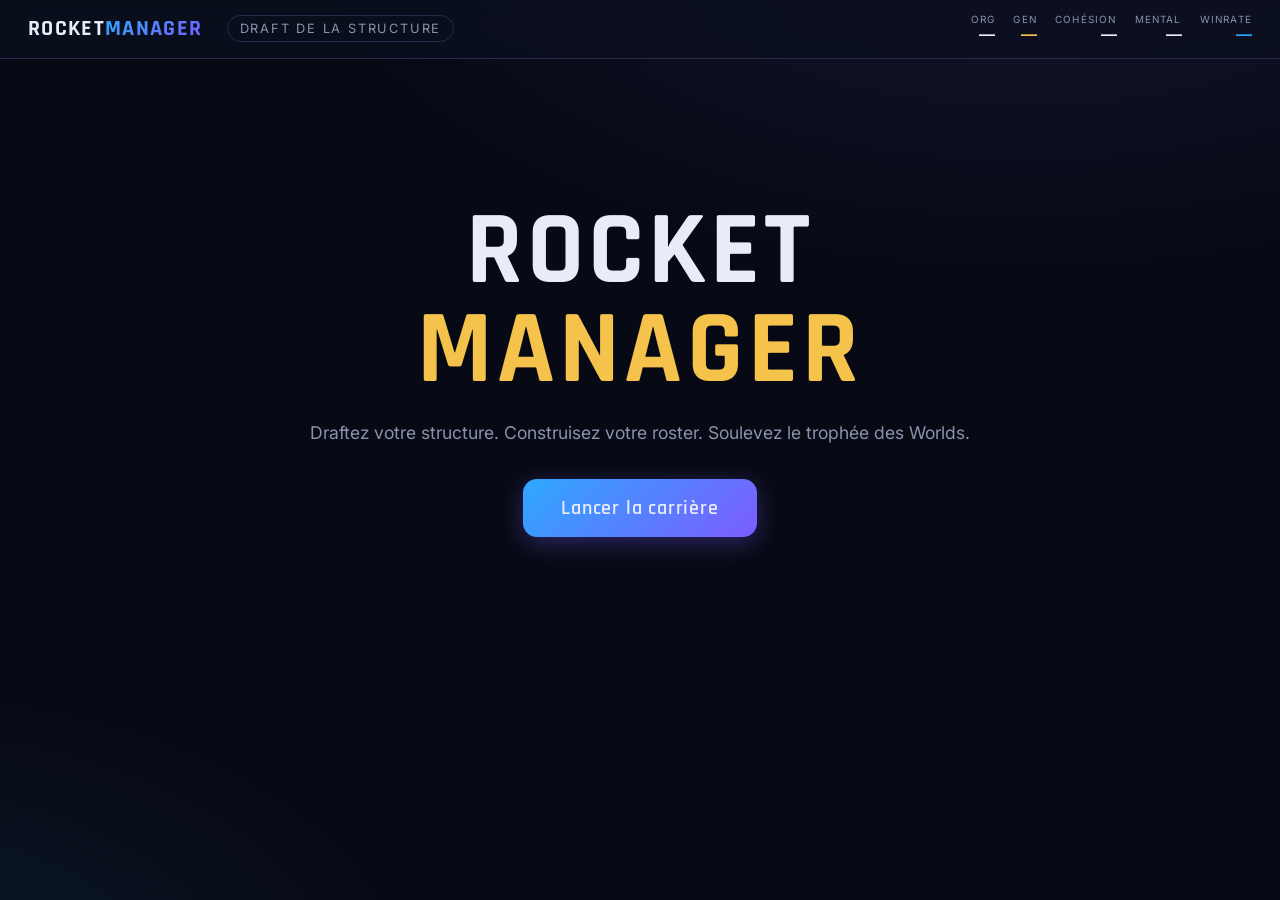
==== index.html @ 5b8aefca "Add files via upload" ====
<!DOCTYPE html>
<html lang="fr">
<head>
  <meta charset="UTF-8">
  <meta name="viewport" content="width=device-width, initial-scale=1.0">
  <title>Rocket Manager — Esport Team Builder</title>

  <!-- Polices : Rajdhani (display) + Inter (texte) -->
  <link rel="preconnect" href="https://fonts.googleapis.com">
  <link rel="preconnect" href="https://fonts.gstatic.com" crossorigin>
  <link href="https://fonts.googleapis.com/css2?family=Rajdhani:wght@500;600;700&family=Inter:wght@400;500;600&display=swap" rel="stylesheet">

  <link rel="stylesheet" href="style.css">
</head>
<body>

  <!-- ===================== HEADER / HUD ===================== -->
  <header class="topbar">
    <div class="brand">
      <span class="brand-rocket">ROCKET</span><span class="brand-manager">MANAGER</span>
    </div>
    <div class="phase-indicator" id="phaseIndicator">Draft de la structure</div>
    <div class="hud" id="hud" hidden>
      <div class="hud-item"><span class="hud-label">ORG</span><span id="hudOrg">—</span></div>
      <div class="hud-item"><span class="hud-label">GEN</span><span id="hudGen" class="gold">—</span></div>
      <div class="hud-item"><span class="hud-label">COHÉSION</span><span id="hudCoh">—</span></div>
      <div class="hud-item"><span class="hud-label">MENTAL</span><span id="hudMental">—</span></div>
      <div class="hud-item"><span class="hud-label">WINRATE</span><span id="hudWr" class="blue">—</span></div>
    </div>
  </header>

  <main id="app">

    <!-- ===================== ÉCRAN TITRE ===================== -->
    <section class="screen active" id="screen-title">
      <div class="title-hero">
        <h1 class="mega-title"><span>ROCKET</span><span class="gold">MANAGER</span></h1>
        <p class="subtitle">Draftez votre structure. Construisez votre roster. Soulevez le trophée des Worlds.</p>
        <button class="btn btn-primary btn-xl" id="btnStart">Lancer la carrière</button>
      </div>
    </section>

    <!-- ===================== PHASE 1 : DRAFT ORG ===================== -->
    <section class="screen" id="screen-org">
      <h2 class="screen-title">Phase 1 — <span class="gold">Tirage de la structure</span></h2>
      <p class="screen-sub">La roulette décide de votre destin. <span id="orgRerollsLabel">3 rerolls</span> disponibles.</p>

      <div class="roulette-wrap">
        <div class="roulette-marker"></div>
        <div class="roulette-viewport" id="orgViewport">
          <div class="roulette-strip" id="orgStrip"></div>
        </div>
        <div class="roulette-fade left"></div>
        <div class="roulette-fade right"></div>
      </div>

      <div class="org-result card" id="orgResult" hidden>
        <div class="org-result-logo" id="orgResultLogo"></div>
        <div>
          <div class="org-result-name" id="orgResultName"></div>
          <div class="org-result-region" id="orgResultRegion"></div>
        </div>
      </div>

      <div class="actions">
        <button class="btn btn-primary" id="btnOrgSpin">Lancer la roulette</button>
        <button class="btn btn-ghost" id="btnOrgReroll" hidden>Reroll <span class="pill" id="orgRerollPill">3</span></button>
        <button class="btn btn-gold" id="btnOrgAccept" hidden>Accepter la structure</button>
      </div>
    </section>

    <!-- ===================== PHASE 2 : DRAFT ROSTER ===================== -->
    <section class="screen" id="screen-roster">
      <h2 class="screen-title">Phase 2 — <span class="gold">Draft du roster</span></h2>
      <p class="screen-sub" id="rosterSub">Tirez vos 3 joueurs puis votre coach.</p>

      <div class="roster-grid" id="rosterGrid">
        <!-- 3 slots joueurs + 1 slot coach injectés par JS -->
      </div>

      <div class="slot-machine-wrap card" id="slotWrap" hidden>
        <div class="slot-title" id="slotTitle">Sélection des joueurs</div>
        <div class="slot-viewport">
          <div class="slot-marker"></div>
          <div class="slot-strip" id="slotStrip"></div>
        </div>
      </div>

      <div class="actions" id="rosterActions"></div>
    </section>

    <!-- ===================== PHASE 3 : PREVIEW & TACTIQUES ===================== -->
    <section class="screen" id="screen-preview">
      <h2 class="screen-title">Phase 3 — <span class="gold">Preview & tactiques</span></h2>

      <div class="preview-layout">
        <div class="preview-team card" id="previewTeam"></div>

        <div class="preview-side">
          <div class="card stat-card">
            <div class="stat-row"><span>Note générale (GEN)</span><strong id="pvGen" class="gold big">—</strong></div>
            <div class="stat-row"><span>Cohésion</span><strong id="pvCohesion">—</strong></div>
            <div class="stat-row"><span>Mental d'équipe</span><strong id="pvMental">—</strong></div>
            <div class="stat-row"><span>Difficulté région</span><strong id="pvRegionDiff">—</strong></div>
            <div class="stat-row total"><span>Winrate estimé</span><strong id="pvWinrate" class="blue big">—</strong></div>
          </div>

          <div class="card">
            <h3 class="card-title">Tactique globale</h3>
            <div class="tactic-list" id="tacticList"></div>
          </div>

          <button class="btn btn-gold btn-block" id="btnPreviewNext">Lancer le Winter Split</button>
        </div>
      </div>
    </section>

    <!-- ===================== PHASE 4 : SAISON ===================== -->
    <section class="screen" id="screen-season">
      <h2 class="screen-title" id="seasonTitle">Winter Split</h2>
      <p class="screen-sub">Points cumulés : <strong class="gold" id="seasonPoints">0</strong></p>
      <div class="season-grid" id="seasonGrid"></div>
      <div class="actions"><button class="btn btn-gold" id="btnSeasonNext" hidden>Continuer</button></div>
    </section>

    <!-- ===================== MERCATO ===================== -->
    <section class="screen" id="screen-mercato">
      <h2 class="screen-title">Mercato — <span class="gold">Intersaison</span></h2>
      <div class="card mercato-card">
        <p id="mercatoText">…</p>
        <div class="actions" id="mercatoActions"></div>
      </div>
    </section>

    <!-- ===================== QUALIFICATION WORLDS ===================== -->
    <section class="screen" id="screen-quali">
      <h2 class="screen-title">Qualification — <span class="gold">Worlds Championship</span></h2>
      <div class="card quali-card">
        <div class="stat-row"><span>Points de la saison</span><strong class="gold big" id="qualiPoints">—</strong></div>
        <div class="quali-verdict" id="qualiVerdict"></div>
        <div class="actions" id="qualiActions"></div>
      </div>
    </section>

    <!-- ===================== PHASE 5 : WORLDS (SUISSE + BRACKET) ===================== -->
    <section class="screen" id="screen-worlds">
      <h2 class="screen-title">Worlds — <span class="gold" id="worldsStageTitle">Phase Suisse</span></h2>
      <p class="screen-sub" id="worldsSub">3 victoires pour se qualifier, 3 défaites = élimination.</p>
      <div class="swiss-record" id="swissRecord" hidden><span class="green" id="swissW">0</span>–<span class="red" id="swissL">0</span></div>
      <div class="match-list" id="worldsMatches"></div>
      <div class="actions"><button class="btn btn-gold" id="btnWorldsNext" hidden>Continuer</button></div>
    </section>

    <!-- ===================== GRANDE FINALE (MOTEUR 2D) ===================== -->
    <section class="screen" id="screen-final">
      <h2 class="screen-title gold">GRANDE FINALE — BO7</h2>
      <div class="final-layout">
        <div class="final-side">
          <div class="final-team us">
            <div class="final-team-name" id="finalUsName">—</div>
            <div class="final-score" id="finalUsScore">0</div>
          </div>
          <div class="final-vs">VS</div>
          <div class="final-team them">
            <div class="final-team-name" id="finalThemName">—</div>
            <div class="final-score" id="finalThemScore">0</div>
          </div>
          <div class="final-log" id="finalLog"></div>
          <div class="actions final-actions" id="finalActions"></div>
        </div>

        <!-- Moteur 2D : terrain vertical + balle + 2 voitures -->
        <div class="pitch" id="pitch">
          <img class="pitch-bg" src="assets/field.png" alt="Terrain">
          <img class="car car2" id="car2" src="assets/Car2.png" alt="Adversaire">
          <img class="ball" id="ball" src="assets/Ball.png" alt="Balle">
          <img class="car car1" id="car1" src="assets/Car1.png" alt="Votre équipe">
          <div class="goal-flash" id="goalFlash"></div>
          <div class="game-banner" id="gameBanner" hidden></div>
          <div class="scorer-banner" id="scorerBanner" hidden>
            <div class="scorer-label">BUUUUT !</div>
            <div class="scorer-name" id="scorerName"></div>
          </div>
        </div>
      </div>
    </section>

    <!-- ===================== FIN (TROPHÉE / DÉFAITE) ===================== -->
    <section class="screen" id="screen-end">
      <div class="end-wrap" id="endWrap">
        <div class="trophy-scene" id="trophyScene" hidden>
          <div class="trophy-glow"></div>
          <img src="assets/Trophy.jpg" class="trophy-img" alt="Trophée des Worlds">
          <div class="confetti" id="confetti"></div>
        </div>
        <h2 class="end-title" id="endTitle">—</h2>
        <p class="end-text" id="endText"></p>
        <p class="goat-text" id="goatText" hidden>MonkeyMoon est vraiment le GOAT de ce jeu.</p>
        <button class="btn btn-primary btn-xl" id="btnReplay">Rejouer</button>
      </div>
    </section>

  </main>

  <!-- Audio local (le son de but a été retiré : buts en animation seule) -->
  <audio id="sfxVictory" src="assets/victory_3.mp3" preload="auto"></audio>

  <script src="data.js"></script>
  <script src="game.js"></script>
</body>
</html>
---- style.css ----
/* ============================================================
   ROCKET MANAGER — style.css
   Dark mode profond · accents bleu / violet / doré
   Display : Rajdhani · Texte : Inter
   ============================================================ */

:root {
  --bg:        #070a14;
  --bg-2:      #0b0f1f;
  --panel:     #0e1426;
  --panel-2:   #151c33;
  --line:      #232c4a;
  --text:      #e8ecf8;
  --muted:     #8a93ad;
  --blue:      #2ea8ff;
  --violet:    #7c5cff;
  --gold:      #f5c24b;
  --green:     #3ddc84;
  --red:       #ff5470;
  --grad-main: linear-gradient(135deg, var(--blue), var(--violet));
  --radius:    14px;
  --shadow:    0 10px 40px rgba(0,0,0,.45);
}

* { box-sizing: border-box; margin: 0; padding: 0; }

html, body { height: 100%; }

body {
  background:
    radial-gradient(1200px 600px at 80% -10%, rgba(124,92,255,.12), transparent 60%),
    radial-gradient(900px 500px at -10% 110%, rgba(46,168,255,.10), transparent 60%),
    var(--bg);
  color: var(--text);
  font-family: 'Inter', system-ui, sans-serif;
  -webkit-font-smoothing: antialiased;
}

h1, h2, h3, .brand, .btn, .final-score, .slot-item, .org-card-tag {
  font-family: 'Rajdhani', sans-serif;
}

.gold   { color: var(--gold); }
.blue   { color: var(--blue); }
.green  { color: var(--green); }
.red    { color: var(--red); }
.big    { font-size: 1.6rem; }

/* ---------------- Topbar / HUD ---------------- */
.topbar {
  display: flex; align-items: center; gap: 24px;
  padding: 14px 28px;
  border-bottom: 1px solid var(--line);
  background: rgba(11,15,31,.8);
  backdrop-filter: blur(10px);
  position: sticky; top: 0; z-index: 50;
}
.brand { font-size: 1.4rem; font-weight: 700; letter-spacing: .06em; }
.brand-rocket  { color: var(--text); }
.brand-manager { background: var(--grad-main); -webkit-background-clip: text; background-clip: text; color: transparent; }
.phase-indicator {
  font-size: .8rem; text-transform: uppercase; letter-spacing: .14em;
  color: var(--muted); border: 1px solid var(--line);
  padding: 5px 12px; border-radius: 99px;
}
.hud { display: flex; gap: 18px; margin-left: auto; }
.hud-item { display: flex; flex-direction: column; align-items: flex-end; line-height: 1.15; }
.hud-label { font-size: .62rem; letter-spacing: .12em; color: var(--muted); }
.hud-item span:last-child, .hud-item > span:not(.hud-label) { font-weight: 600; }

/* ---------------- Écrans ---------------- */
#app { max-width: 1180px; margin: 0 auto; padding: 36px 24px 80px; }

.screen { display: none; animation: screenIn .45s ease both; }
.screen.active { display: block; }
@keyframes screenIn {
  from { opacity: 0; transform: translateY(14px); }
  to   { opacity: 1; transform: none; }
}

.screen-title { font-size: 2rem; font-weight: 700; letter-spacing: .03em; margin-bottom: 6px; }
.screen-sub   { color: var(--muted); margin-bottom: 28px; }

.card {
  background: linear-gradient(180deg, var(--panel-2), var(--panel));
  border: 1px solid var(--line);
  border-radius: var(--radius);
  box-shadow: var(--shadow);
  padding: 20px;
}
.card-title { font-size: 1.05rem; letter-spacing: .05em; text-transform: uppercase; color: var(--muted); margin-bottom: 12px; }

/* ---------------- Boutons ---------------- */
.btn {
  border: 1px solid var(--line);
  background: var(--panel-2);
  color: var(--text);
  font-size: 1rem; font-weight: 600; letter-spacing: .04em;
  padding: 11px 22px; border-radius: 10px; cursor: pointer;
  transition: transform .15s ease, box-shadow .15s ease, background .15s ease, opacity .15s;
}
.btn:hover:not(:disabled) { transform: translateY(-2px); }
.btn:disabled { opacity: .4; cursor: not-allowed; }
.btn-primary { background: var(--grad-main); border: none; box-shadow: 0 6px 24px rgba(124,92,255,.35); }
.btn-gold    { background: linear-gradient(135deg, #f5c24b, #e8973a); border: none; color: #1a1405; box-shadow: 0 6px 24px rgba(245,194,75,.3); }
.btn-ghost   { background: transparent; }
.btn-xl      { font-size: 1.25rem; padding: 16px 38px; border-radius: 14px; }
.btn-block   { width: 100%; }
.btn-sm      { font-size: .85rem; padding: 7px 14px; }
.pill {
  background: rgba(255,255,255,.12); border-radius: 99px;
  padding: 1px 9px; font-size: .8rem; margin-left: 6px;
}
.actions { display: flex; gap: 14px; justify-content: center; margin-top: 28px; flex-wrap: wrap; }

/* ---------------- Écran titre ---------------- */
.title-hero { text-align: center; padding: 12vh 0; }
.mega-title { font-size: clamp(3rem, 9vw, 6.5rem); font-weight: 700; letter-spacing: .04em; line-height: .95; }
.mega-title span { display: block; }
.subtitle { color: var(--muted); margin: 22px 0 36px; font-size: 1.1rem; }

/* ---------------- Roulette horizontale (orgs) ---------------- */
.roulette-wrap { position: relative; margin: 30px 0 10px; }
.roulette-viewport {
  overflow: hidden; border: 1px solid var(--line); border-radius: var(--radius);
  background: var(--bg-2); height: 190px; position: relative;
}
.roulette-strip {
  display: flex; gap: 14px; align-items: center; height: 100%; padding: 0 14px;
  will-change: transform;
}
.roulette-strip.spinning { transition: transform 4.6s cubic-bezier(.08,.82,.07,1); }

.org-card {
  flex: 0 0 150px; height: 150px;
  display: flex; flex-direction: column; align-items: center; justify-content: center; gap: 10px;
  background: var(--panel-2); border: 1px solid var(--line); border-radius: 12px;
}
.org-card img, .org-result-logo img { width: 64px; height: 64px; object-fit: contain; }
.org-card-tag {
  width: 64px; height: 64px; border-radius: 14px;
  display: flex; align-items: center; justify-content: center;
  font-size: 1.5rem; font-weight: 700; color: #fff;
  background: var(--grad-main);
}
.org-card-name { font-size: .8rem; color: var(--muted); text-align: center; padding: 0 6px; }

.roulette-marker {
  position: absolute; top: -8px; bottom: -8px; left: 50%; width: 3px; transform: translateX(-50%);
  background: var(--gold); z-index: 5; border-radius: 3px;
  box-shadow: 0 0 18px rgba(245,194,75,.8);
}
.roulette-marker::before, .roulette-marker::after {
  content: ''; position: absolute; left: 50%; transform: translateX(-50%);
  border: 8px solid transparent;
}
.roulette-marker::before { top: -6px; border-top-color: var(--gold); }
.roulette-marker::after  { bottom: -6px; border-bottom-color: var(--gold); }

.roulette-fade {
  position: absolute; top: 0; bottom: 0; width: 120px; pointer-events: none; z-index: 4;
}
.roulette-fade.left  { left: 0;  background: linear-gradient(90deg, var(--bg), transparent); }
.roulette-fade.right { right: 0; background: linear-gradient(-90deg, var(--bg), transparent); }

.org-result {
  display: flex; align-items: center; gap: 18px; margin: 22px auto 0; max-width: 460px;
  animation: popIn .4s cubic-bezier(.2,1.4,.4,1) both;
}
@keyframes popIn { from { opacity: 0; transform: scale(.85); } to { opacity: 1; transform: none; } }
.org-result-name { font-family: 'Rajdhani'; font-size: 1.5rem; font-weight: 700; }
.org-result-region { color: var(--muted); font-size: .9rem; }

/* ---------------- Machine à sous verticale (joueurs / coach) ---------------- */
.roster-grid { display: grid; grid-template-columns: repeat(4, 1fr); gap: 16px; margin-bottom: 26px; }
@media (max-width: 900px) { .roster-grid { grid-template-columns: repeat(2, 1fr); } }

.player-card {
  background: linear-gradient(180deg, var(--panel-2), var(--panel));
  border: 1px solid var(--line); border-radius: var(--radius);
  padding: 16px; min-height: 220px; display: flex; flex-direction: column; gap: 8px;
  transition: border-color .2s, box-shadow .2s;
}
.player-card.empty { align-items: center; justify-content: center; color: var(--muted); border-style: dashed; }
.player-card.filled { border-color: rgba(124,92,255,.5); }
.player-card.legend { border-color: var(--gold); box-shadow: 0 0 22px rgba(245,194,75,.18); }
.player-card.active-slot { border-color: var(--blue); box-shadow: 0 0 22px rgba(46,168,255,.3); }

.pc-name { font-family: 'Rajdhani'; font-size: 1.25rem; font-weight: 700; }
.pc-meta { font-size: .8rem; color: var(--muted); }
.pc-rating { font-family: 'Rajdhani'; font-size: 2rem; font-weight: 700; color: var(--gold); line-height: 1; }
.pc-badge {
  align-self: flex-start; font-size: .65rem; letter-spacing: .12em; text-transform: uppercase;
  padding: 3px 8px; border-radius: 99px; background: rgba(245,194,75,.15); color: var(--gold);
}
.pc-badge.y2026 { background: rgba(46,168,255,.15); color: var(--blue); }
.pc-rerolls { display: flex; gap: 8px; margin-top: auto; flex-wrap: wrap; }

.slot-machine-wrap { max-width: 440px; margin: 0 auto; }
.slot-title { text-align: center; font-family: 'Rajdhani'; font-size: 1.1rem; letter-spacing: .1em; text-transform: uppercase; color: var(--muted); margin-bottom: 12px; }
.slot-viewport {
  position: relative; height: 216px; overflow: hidden;
  border: 1px solid var(--line); border-radius: 12px; background: var(--bg-2);
}
.slot-strip { will-change: transform; }
.slot-strip.spinning { transition: transform 3.8s cubic-bezier(.1,.85,.08,1); }
.slot-item {
  height: 72px; display: flex; align-items: center; justify-content: center; gap: 12px;
  font-size: 1.35rem; font-weight: 600; border-bottom: 1px solid rgba(35,44,74,.5);
}
.slot-item .si-meta { font-size: .8rem; color: var(--muted); font-family: 'Inter'; font-weight: 400; }
.slot-marker {
  position: absolute; top: 50%; left: 0; right: 0; height: 72px; transform: translateY(-50%);
  border-top: 2px solid var(--gold); border-bottom: 2px solid var(--gold);
  background: rgba(245,194,75,.07); z-index: 3; pointer-events: none;
}
.slot-viewport::before, .slot-viewport::after {
  content: ''; position: absolute; left: 0; right: 0; height: 64px; z-index: 4; pointer-events: none;
}
.slot-viewport::before { top: 0; background: linear-gradient(180deg, var(--bg-2), transparent); }
.slot-viewport::after  { bottom: 0; background: linear-gradient(0deg, var(--bg-2), transparent); }

/* ---------------- Preview / tactiques ---------------- */
.preview-layout { display: grid; grid-template-columns: 1.4fr 1fr; gap: 22px; }
@media (max-width: 980px) { .preview-layout { grid-template-columns: 1fr; } }
.preview-team { display: flex; flex-direction: column; gap: 14px; }

.pv-player {
  display: flex; align-items: center; gap: 16px;
  background: var(--bg-2); border: 1px solid var(--line); border-radius: 12px; padding: 14px 16px;
}
.pv-player .pc-rating { font-size: 1.6rem; min-width: 52px; text-align: center; }
.pv-player-info { flex: 1; }
.role-select {
  background: var(--panel-2); color: var(--text); border: 1px solid var(--line);
  border-radius: 8px; padding: 8px 10px; font-family: 'Inter'; font-size: .9rem; cursor: pointer;
}
.pv-coach { border-left: 3px solid var(--violet); }

.stat-card .stat-row {
  display: flex; justify-content: space-between; align-items: center;
  padding: 9px 0; border-bottom: 1px solid rgba(35,44,74,.5); font-size: .95rem;
}
.stat-card .stat-row:last-child { border-bottom: none; }
.stat-row.total { border-top: 2px solid var(--line); margin-top: 4px; padding-top: 14px; }
.stars { color: var(--gold); letter-spacing: 2px; }
.stars .off { color: #36406a; }

.tactic-list { display: flex; flex-direction: column; gap: 10px; }
.tactic-option {
  text-align: left; background: var(--bg-2); border: 1px solid var(--line); border-radius: 10px;
  padding: 12px 14px; cursor: pointer; color: var(--text); font-family: 'Inter'; transition: border-color .15s, background .15s;
}
.tactic-option:hover { border-color: var(--blue); }
.tactic-option.selected { border-color: var(--gold); background: rgba(245,194,75,.07); }
.tactic-option .t-name { font-family: 'Rajdhani'; font-weight: 700; font-size: 1.05rem; }
.tactic-option .t-desc { font-size: .8rem; color: var(--muted); margin-top: 2px; }

/* ---------------- Saison ---------------- */
.season-grid { display: grid; grid-template-columns: repeat(2, 1fr); gap: 18px; }
@media (max-width: 860px) { .season-grid { grid-template-columns: 1fr; } }
.tournament-card { opacity: .35; transition: opacity .4s, border-color .4s; }
.tournament-card.live { opacity: 1; border-color: var(--blue); }
.tournament-card.done { opacity: 1; }
.tournament-card h3 { font-size: 1.2rem; margin-bottom: 4px; }
.tournament-card .t-tag { font-size: .7rem; letter-spacing: .12em; text-transform: uppercase; color: var(--muted); }
.tournament-card.major h3 { color: var(--gold); }
.round-list { margin-top: 12px; display: flex; flex-direction: column; gap: 6px; }
.round-line {
  display: flex; justify-content: space-between; font-size: .9rem;
  padding: 7px 10px; background: var(--bg-2); border-radius: 8px;
  animation: popIn .3s ease both;
}
.t-final-result {
  margin-top: 14px; font-family: 'Rajdhani'; font-size: 1.15rem; font-weight: 700;
  display: flex; align-items: baseline; gap: 10px; flex-wrap: wrap;
  animation: popIn .35s ease both;
}
.t-points { color: var(--gold); letter-spacing: .03em; }

/* ---------------- Mercato / Quali ---------------- */
.mercato-card, .quali-card { max-width: 640px; margin: 0 auto; font-size: 1.02rem; line-height: 1.6; }
.mercato-card strong { color: var(--gold); }
.quali-card .stat-row { padding: 12px 0; border-bottom: 1px solid var(--line); gap: 16px; }
.quali-verdict { font-family: 'Rajdhani'; font-size: 1.5rem; font-weight: 700; text-align: center; margin: 22px 0; animation: popIn .4s ease both; }

/* ---------------- Grande finale : timeouts ---------------- */
.final-actions { justify-content: flex-start; margin-top: 14px; gap: 10px; flex-wrap: wrap; }
.final-actions .btn { animation: popIn .3s ease both; }

/* ---------------- Worlds : suisse & bracket ---------------- */
.swiss-record { text-align: center; font-family: 'Rajdhani'; font-size: 3rem; font-weight: 700; margin-bottom: 14px; }
.match-list { max-width: 620px; margin: 0 auto; display: flex; flex-direction: column; gap: 10px; }
.match-line {
  display: flex; align-items: center; justify-content: space-between;
  background: var(--panel-2); border: 1px solid var(--line); border-radius: 10px;
  padding: 13px 18px; animation: popIn .35s ease both;
}
.match-line .opp { font-family: 'Rajdhani'; font-weight: 600; font-size: 1.05rem; }
.match-line .res { font-weight: 700; letter-spacing: .08em; }
.match-line.win  { border-left: 4px solid var(--green); }
.match-line.loss { border-left: 4px solid var(--red); }

/* ---------------- Grande finale : moteur 2D ---------------- */
.final-layout { display: grid; grid-template-columns: 1fr minmax(280px, 380px); gap: 26px; align-items: start; }
@media (max-width: 880px) { .final-layout { grid-template-columns: 1fr; } }

.final-side { display: flex; flex-direction: column; gap: 12px; }
.final-team { display: flex; justify-content: space-between; align-items: center; padding: 14px 18px; border-radius: 12px; border: 1px solid var(--line); background: var(--panel-2); }
.final-team.us   { border-left: 4px solid var(--blue); }
.final-team.them { border-left: 4px solid #ff8a3d; }
.final-team-name { font-family: 'Rajdhani'; font-weight: 700; font-size: 1.15rem; }
.final-score { font-size: 2.4rem; font-weight: 700; }
.final-vs { text-align: center; color: var(--muted); font-family: 'Rajdhani'; letter-spacing: .2em; }
.final-log { font-size: .85rem; color: var(--muted); display: flex; flex-direction: column; gap: 5px; max-height: 260px; overflow-y: auto; }
.final-log div { animation: popIn .3s ease both; }

.pitch {
  position: relative; border-radius: var(--radius); overflow: hidden;
  border: 1px solid var(--line); box-shadow: var(--shadow);
  aspect-ratio: 1051 / 1462; /* ratio de field.png */
  background: #000;
}
.pitch-bg { position: absolute; inset: 0; width: 100%; height: 100%; object-fit: cover; }

/* Les assets balle/voitures ont un fond noir : mix-blend-mode "screen"
   le rend visuellement transparent sur le terrain sombre. */
.ball, .car {
  position: absolute; mix-blend-mode: screen; pointer-events: none;
  will-change: transform; filter: drop-shadow(0 4px 8px rgba(0,0,0,.6));
}
.ball {
  width: 9%; z-index: 3;
  filter: drop-shadow(0 0 10px rgba(46,168,255,.55)) drop-shadow(0 4px 8px rgba(0,0,0,.6));
}
.car  { width: 11%; z-index: 2; }

/* Secousse du terrain à chaque but */
.pitch.shake { animation: pitchShake .5s ease; }
@keyframes pitchShake {
  0%, 100% { transform: translate(0, 0); }
  20% { transform: translate(-6px, 3px) rotate(-.4deg); }
  40% { transform: translate(5px, -4px) rotate(.4deg); }
  60% { transform: translate(-4px, 2px); }
  80% { transform: translate(3px, -2px); }
}

/* Bannière "GAME N" en ouverture de chaque game */
.game-banner {
  position: absolute; inset: 0; z-index: 7;
  display: flex; align-items: center; justify-content: center;
  font-family: 'Rajdhani'; font-weight: 700; font-size: clamp(2.2rem, 7vw, 4rem);
  letter-spacing: .3em; color: var(--gold);
  text-shadow: 0 0 30px rgba(245,194,75,.9), 0 0 80px rgba(245,194,75,.4);
  background: rgba(7,10,20,.5); pointer-events: none;
}
.game-banner.show { animation: gameBanner 1.4s cubic-bezier(.2,1.2,.3,1) both; }
@keyframes gameBanner {
  0%   { opacity: 0; transform: scale(2.4); letter-spacing: .8em; }
  35%  { opacity: 1; transform: scale(1);   letter-spacing: .3em; }
  80%  { opacity: 1; }
  100% { opacity: 0; transform: scale(.92); }
}

/* Pulse du score quand un camp marque */
.final-score.pulse { animation: scorePulse .6s cubic-bezier(.2,1.4,.3,1); }
@keyframes scorePulse {
  0%   { transform: scale(1); }
  35%  { transform: scale(1.55); color: var(--gold); text-shadow: 0 0 24px rgba(245,194,75,.8); }
  100% { transform: scale(1); }
}

.goal-flash {
  position: absolute; inset: 0; background: radial-gradient(circle, rgba(245,194,75,.55), transparent 70%);
  opacity: 0; pointer-events: none; z-index: 5;
}
.goal-flash.on { animation: goalFlash .9s ease; }
@keyframes goalFlash { 0% {opacity:0;} 25% {opacity:1;} 100% {opacity:0;} }

.scorer-banner {
  position: absolute; inset: 0; z-index: 6;
  display: flex; flex-direction: column; align-items: center; justify-content: center;
  background: rgba(7,10,20,.55); backdrop-filter: blur(2px);
  animation: popIn .25s ease both;
}
.scorer-label { font-family: 'Rajdhani'; font-size: 2rem; font-weight: 700; color: var(--gold); letter-spacing: .15em; text-shadow: 0 0 24px rgba(245,194,75,.8); }
.scorer-name  { font-family: 'Rajdhani'; font-size: 1.5rem; font-weight: 600; margin-top: 6px; }

/* ---------------- Écran de fin / trophée ---------------- */
.end-wrap { text-align: center; padding: 5vh 0; animation: popIn .5s ease both; }
.end-title { font-size: clamp(2rem, 6vw, 3.6rem); margin: 26px 0 12px; animation: titleDrop .8s cubic-bezier(.2,1.3,.3,1) both .3s; }
@keyframes titleDrop {
  0%   { opacity: 0; transform: translateY(-40px) scale(1.15); }
  100% { opacity: 1; transform: translateY(0) scale(1); }
}
/* Titre champion : reflet doré qui balaye le texte en continu */
.end-title.gold {
  background: linear-gradient(110deg, #f5c24b 25%, #fff7da 38%, #f5c24b 50%, #b9821a 70%, #f5c24b 85%);
  background-size: 250% 100%;
  -webkit-background-clip: text; background-clip: text;
  -webkit-text-fill-color: transparent; color: transparent;
  filter: drop-shadow(0 0 26px rgba(245,194,75,.5));
  animation: titleDrop .8s cubic-bezier(.2,1.3,.3,1) both .3s, titleShine 2.6s linear infinite 1.2s;
}
@keyframes titleShine { from { background-position: 200% 0; } to { background-position: -50% 0; } }
.end-text { color: var(--muted); font-size: 1.1rem; max-width: 560px; margin: 0 auto 14px; line-height: 1.6; }
.goat-text {
  font-family: 'Rajdhani'; font-size: 1.6rem; font-weight: 700; color: var(--gold);
  margin: 18px 0; text-shadow: 0 0 30px rgba(245,194,75,.7);
  animation: goatPulse 1.6s ease infinite alternate;
}
@keyframes goatPulse { from { transform: scale(1); } to { transform: scale(1.06); } }

.trophy-scene { position: relative; width: 300px; height: 300px; margin: 0 auto; }
.trophy-img {
  width: 100%; height: 100%; object-fit: contain; border-radius: 18px;
  animation: trophyIn 1.4s cubic-bezier(.2,1.3,.3,1) both;
  position: relative; z-index: 2;
}
@keyframes trophyIn {
  0%   { opacity: 0; transform: scale(.3) translateY(80px) rotate(-8deg); }
  60%  { opacity: 1; transform: scale(1.08) translateY(-8px) rotate(2deg); }
  100% { transform: scale(1) translateY(0) rotate(0); }
}
.trophy-glow {
  position: absolute; inset: -60px; z-index: 1; border-radius: 50%;
  background: radial-gradient(circle, rgba(245,194,75,.45), transparent 65%);
  animation: glowPulse 2.2s ease infinite alternate;
}
@keyframes glowPulse { from { opacity: .5; transform: scale(.9); } to { opacity: 1; transform: scale(1.1); } }
/* Rayons rotatifs façon sacre */
.trophy-glow::after {
  content: ""; position: absolute; inset: -40px; border-radius: 50%;
  background: repeating-conic-gradient(rgba(245,194,75,.16) 0deg 12deg, transparent 12deg 30deg);
  -webkit-mask: radial-gradient(circle, #000 30%, transparent 72%);
          mask: radial-gradient(circle, #000 30%, transparent 72%);
  animation: raysSpin 14s linear infinite;
}
@keyframes raysSpin { to { transform: rotate(360deg); } }

/* Confettis dorés en CSS pur (particules générées en JS) */
.confetti { position: absolute; inset: -120px -200px; pointer-events: none; z-index: 3; }
.confetti i {
  position: absolute; top: -10px; width: 8px; height: 14px; border-radius: 2px; display: block;
  animation: confettiFall linear infinite;
}
@keyframes confettiFall {
  from { transform: translateY(-40px) rotate(0deg); opacity: 1; }
  to   { transform: translateY(560px) rotate(720deg); opacity: 0; }
}

/* Accessibilité : réduire le mouvement si demandé */
@media (prefers-reduced-motion: reduce) {
  *, *::before, *::after { animation-duration: .01s !important; transition-duration: .01s !important; }
}
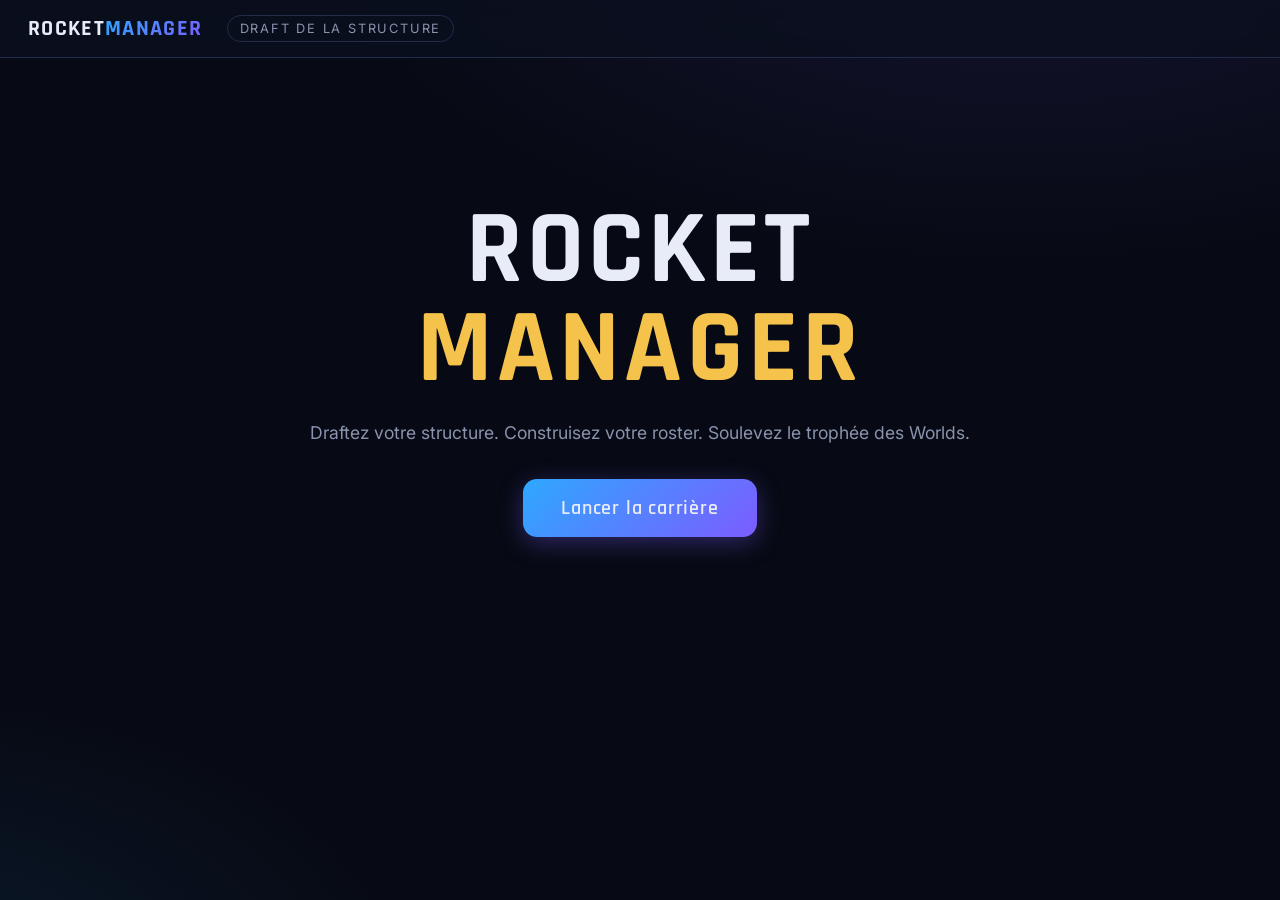
==== commit e5ec7748: "Add files via upload" ====
--- a/index.html
+++ b/index.html
@@ -178,7 +178,7 @@
           <div class="goal-flash" id="goalFlash"></div>
           <div class="game-banner" id="gameBanner" hidden></div>
           <div class="scorer-banner" id="scorerBanner" hidden>
-            <div class="scorer-label">BUUUUT !</div>
+            <div class="scorer-label" id="scorerLabel">GAME 1</div>
             <div class="scorer-name" id="scorerName"></div>
           </div>
         </div>
--- a/style.css
+++ b/style.css
@@ -377,6 +377,9 @@
 .goal-flash.on { animation: goalFlash .9s ease; }
 @keyframes goalFlash { 0% {opacity:0;} 25% {opacity:1;} 100% {opacity:0;} }
 
+/* L'attribut hidden doit TOUJOURS gagner (sinon les display:flex des classes l'écrasent) */
+[hidden] { display: none !important; }
+
 .scorer-banner {
   position: absolute; inset: 0; z-index: 6;
   display: flex; flex-direction: column; align-items: center; justify-content: center;
